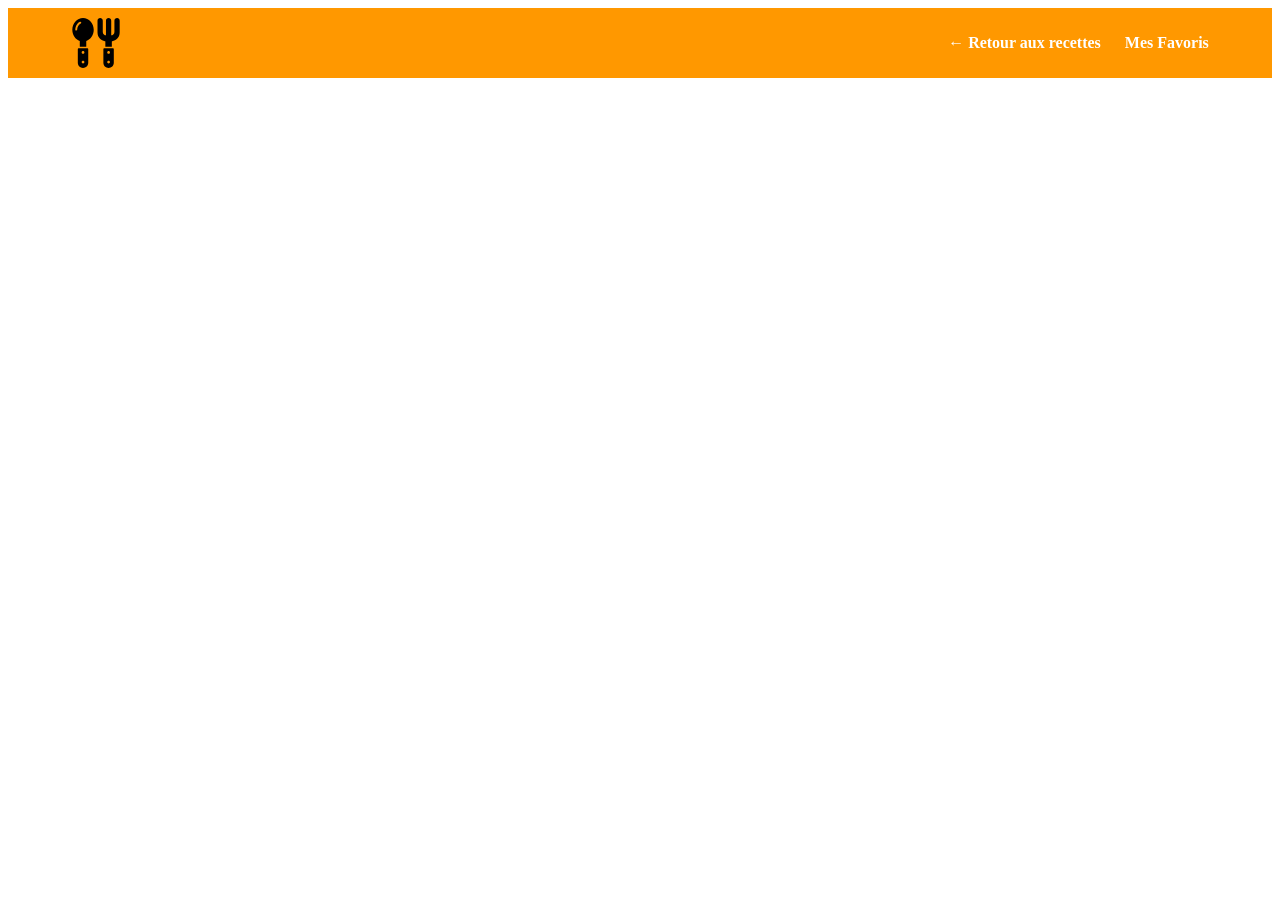
==== details.html @ d4f4e1aa "Header style" ====
<!DOCTYPE html>
<html lang="fr">
<head>
    <meta charset="UTF-8">
    <meta name="viewport" content="width=device-width, initial-scale=1.0">
    <title>Détail de la recette - [Nom de ton site]</title>
    <link rel="stylesheet" href="css/header.css">
    
</head>
<body>

    <header>
        <nav>
            <div class="logo">
                <img src="./assets/meal-svgrepo-com.svg" alt="Logo du site">
            </div>
            <div class="liens">
                <a href="index.html">← Retour aux recettes</a>
                <a href="favoris.html">Mes Favoris</a>
            </div>
        </nav>
    </header>
    
    <div class="BDR">
        <div class="Rechereche">
            <div class="BarRecherche"></div>
            <div class="Filtre"></div>
        </div>
        <div class="Navigation">

        </div>
    </div>

    <main id="details">
        <article class="recette-detail">
            <div class="titre-recette">

            </div>
            <div class="image-recette">
            </div>

            <div class="description">

            </div>

            <div class="details">
                
                <div class="ingredient-recette">
                </div>

                <div class="instructions-recette">
                </div>
            </div>
        </article>
    </main>
---- css/header.css ----
header {
    background-color: #ff9800;
    padding: 10px 5%;
}

nav {
    display: flex;
    justify-content: space-between;
    align-items: center;
}

.logo img {
    height: 50px;
    display: block;
}

.liens a {
    text-decoration: none;
    color: white;
    font-weight: bold;
    margin-left: 20px;
}

.liens a:hover {
    text-decoration: underline;
}
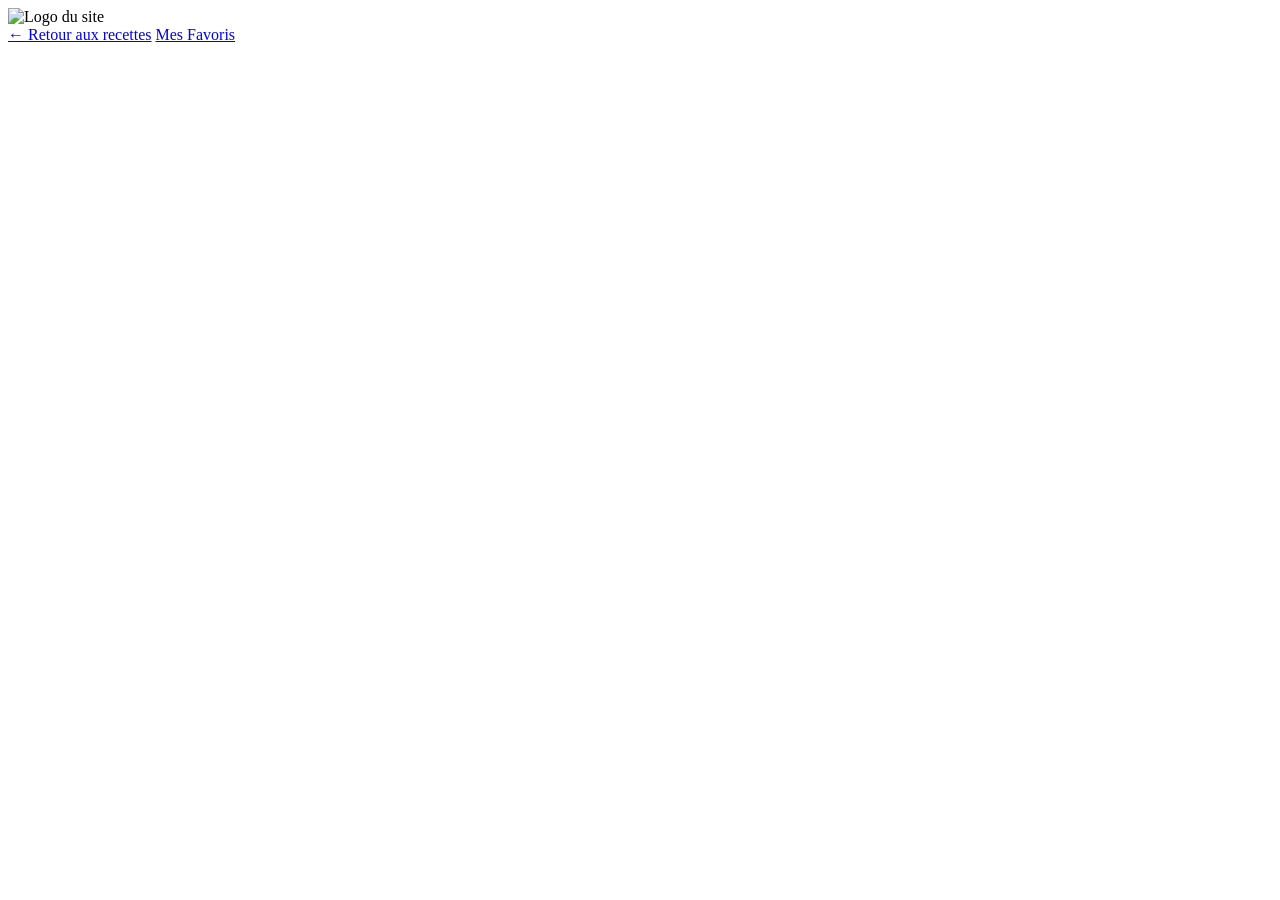
==== commit 863c7b27: "[+] Js dans la page de details" ====
--- a/details.html
+++ b/details.html
@@ -3,16 +3,15 @@
 <head>
     <meta charset="UTF-8">
     <meta name="viewport" content="width=device-width, initial-scale=1.0">
-    <title>Détail de la recette - [Nom de ton site]</title>
-    <link rel="stylesheet" href="css/header.css">
-    
+    <title>Détail de la recette</title>
+    <link rel="stylesheet" href="./css/details.css">
 </head>
 <body>
 
     <header>
         <nav>
             <div class="logo">
-                <img src="./assets/meal-svgrepo-com.svg" alt="Logo du site">
+                <img src="" alt="Logo du site">
             </div>
             <div class="liens">
                 <a href="index.html">← Retour aux recettes</a>
@@ -33,23 +32,17 @@
 
     <main id="details">
         <article class="recette-detail">
-            <div class="titre-recette">
-
-            </div>
-            <div class="image-recette">
-            </div>
-
-            <div class="description">
-
-            </div>
-
-            <div class="details">
-                
-                <div class="ingredient-recette">
-                </div>
-
-                <div class="instructions-recette">
-                </div>
+            <div class="titre-recette"></div>
+            <div class="tags"></div>
+            <div class="image-recette"></div>
+            <div class="description"></div>
+            <div class="details"> 
+                <div class="ingredient-recette"></div>
+                <div class="instructions-recette"></div>
             </div>
         </article>
-    </main>+    </main>
+    <script src="js/api.js"></script>
+    <script src="js/details.js"></script>
+</body>
+</html>
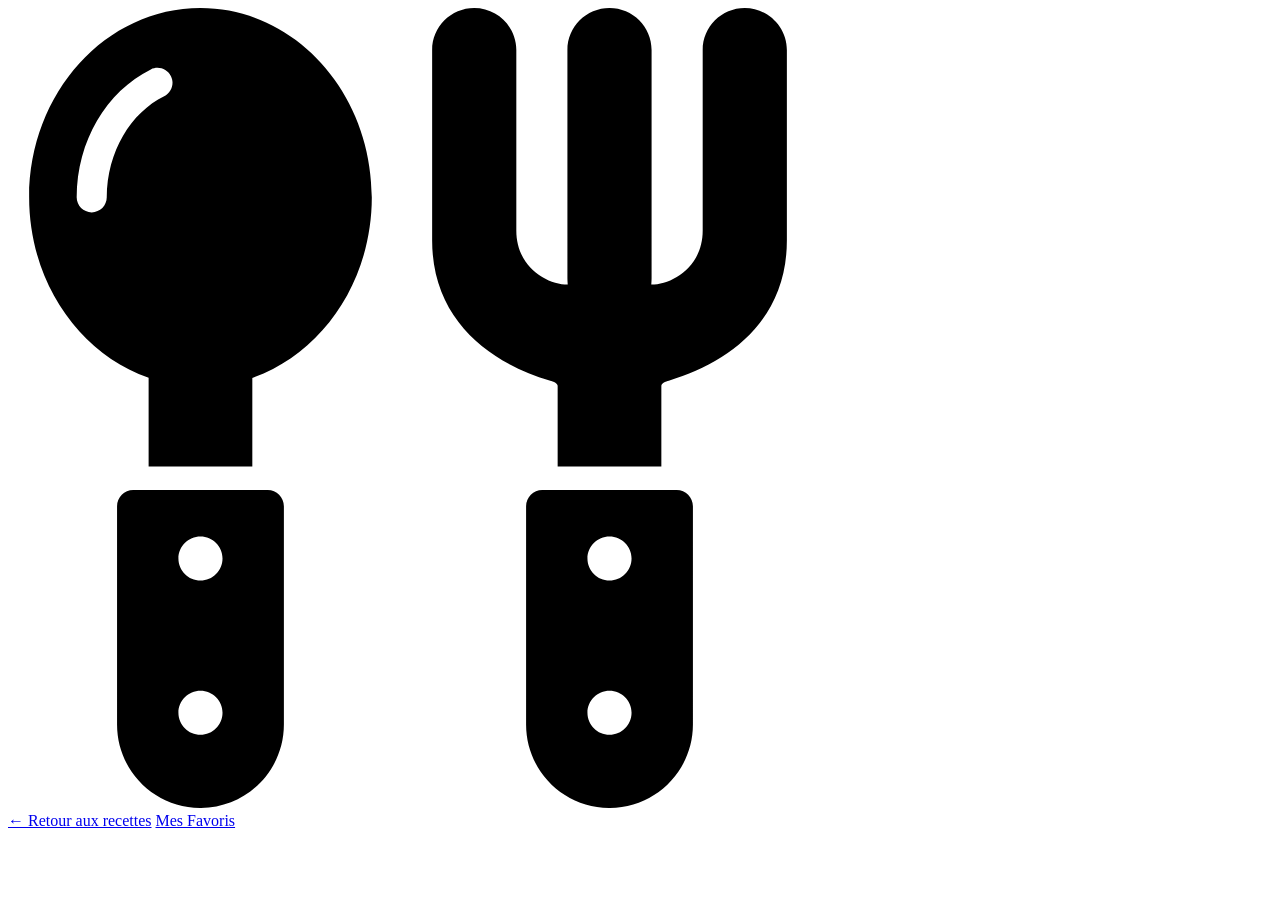
==== commit 3b4c8c8b: "Merge branch 'main' into Mathis" ====
--- a/details.html
+++ b/details.html
@@ -11,7 +11,7 @@
     <header>
         <nav>
             <div class="logo">
-                <img src="" alt="Logo du site">
+                <img src="./assets/meal-svgrepo-com.svg" alt="Logo du site">
             </div>
             <div class="liens">
                 <a href="index.html">← Retour aux recettes</a>
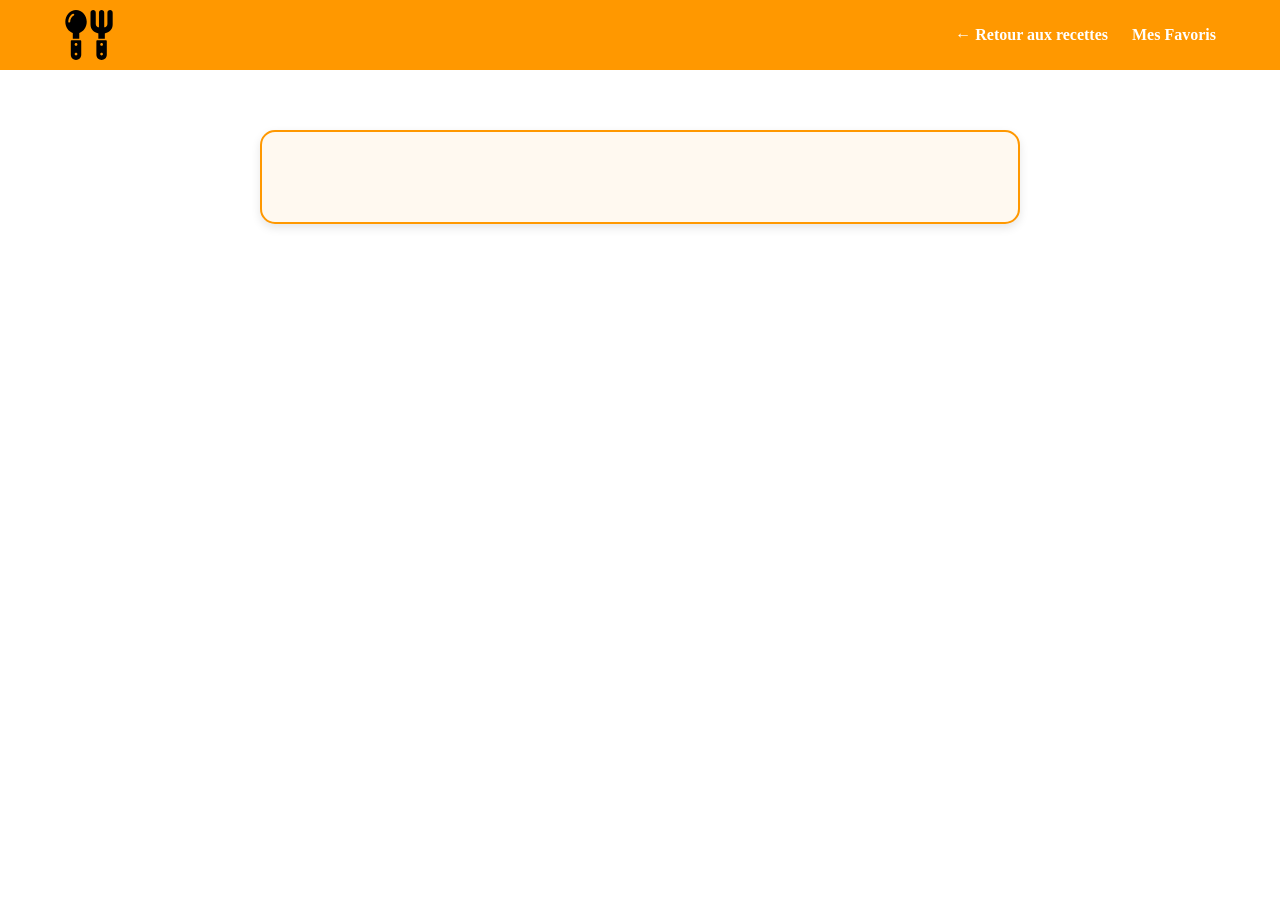
==== commit cd2e9531: "style description" ====
--- a/details.html
+++ b/details.html
@@ -1,11 +1,15 @@
 <!DOCTYPE html>
 <html lang="fr">
+
 <head>
     <meta charset="UTF-8">
     <meta name="viewport" content="width=device-width, initial-scale=1.0">
     <title>Détail de la recette</title>
     <link rel="stylesheet" href="./css/details.css">
+    <link rel="stylesheet" href="./css/header.css">
+    <link rel="stylesheet" href="./css/index.css">
 </head>
+
 <body>
 
     <header>
@@ -19,7 +23,7 @@
             </div>
         </nav>
     </header>
-    
+
     <div class="BDR">
         <div class="Rechereche">
             <div class="BarRecherche"></div>
@@ -32,11 +36,13 @@
 
     <main id="details">
         <article class="recette-detail">
+            <div class="fav">
+            </div>
             <div class="titre-recette"></div>
             <div class="tags"></div>
             <div class="image-recette"></div>
             <div class="description"></div>
-            <div class="details"> 
+            <div class="details">
                 <div class="ingredient-recette"></div>
                 <div class="instructions-recette"></div>
             </div>
@@ -45,4 +51,5 @@
     <script src="js/api.js"></script>
     <script src="js/details.js"></script>
 </body>
+
 </html>
--- a/css/details.css
+++ b/css/details.css
@@ -0,0 +1,52 @@
+#details {
+    max-width: 800px;
+    margin: 40px auto;
+    padding: 20px;
+}
+
+.recette-detail {
+    background-color: #fff9f0;
+    border: 2px solid #ff9800;
+    border-radius: 15px;
+    padding: 30px;
+    box-shadow: 0px 4px 10px rgba(0,0,0,0.1);
+}
+
+.titre-recette {
+    font-size: 2.5em;
+    color: #e67e22;
+    margin-bottom: 20px;
+    text-align: center;
+}
+
+.tags {
+    margin-bottom: 15px;
+    font-weight: bold;
+    color: #000000;
+}
+
+.image-recette img {
+    width: 100%;
+    height: 400px;
+    object-fit: cover;
+    border-radius: 10px;
+}
+
+.description {
+    margin-top: 20px;
+    font-size: 1.2em;
+    line-height: 1.6;
+    color: #333333;
+}
+
+.details {
+    display: flex;
+    gap: 40px;
+    margin-top: 30px;
+    
+}
+
+
+.ingredient-recette, .instructions-recette {
+    flex: 1;
+}
--- a/css/header.css
+++ b/css/header.css
@@ -0,0 +1,26 @@
+header {
+    background-color: #ff9800;
+    padding: 10px 5%;
+}
+
+nav {
+    display: flex;
+    justify-content: space-between;
+    align-items: center;
+}
+
+.logo img {
+    height: 50px;
+    display: block;
+}
+
+.liens a {
+    text-decoration: none;
+    color: white;
+    font-weight: bold;
+    margin-left: 20px;
+}
+
+.liens a:hover {
+    text-decoration: underline;
+}
--- a/css/index.css
+++ b/css/index.css
@@ -0,0 +1,10 @@
+body {
+    margin: 0;
+    padding: 0;
+}
+
+* {
+    box-sizing: border-box;
+    margin: 0;
+    padding: 0;
+}
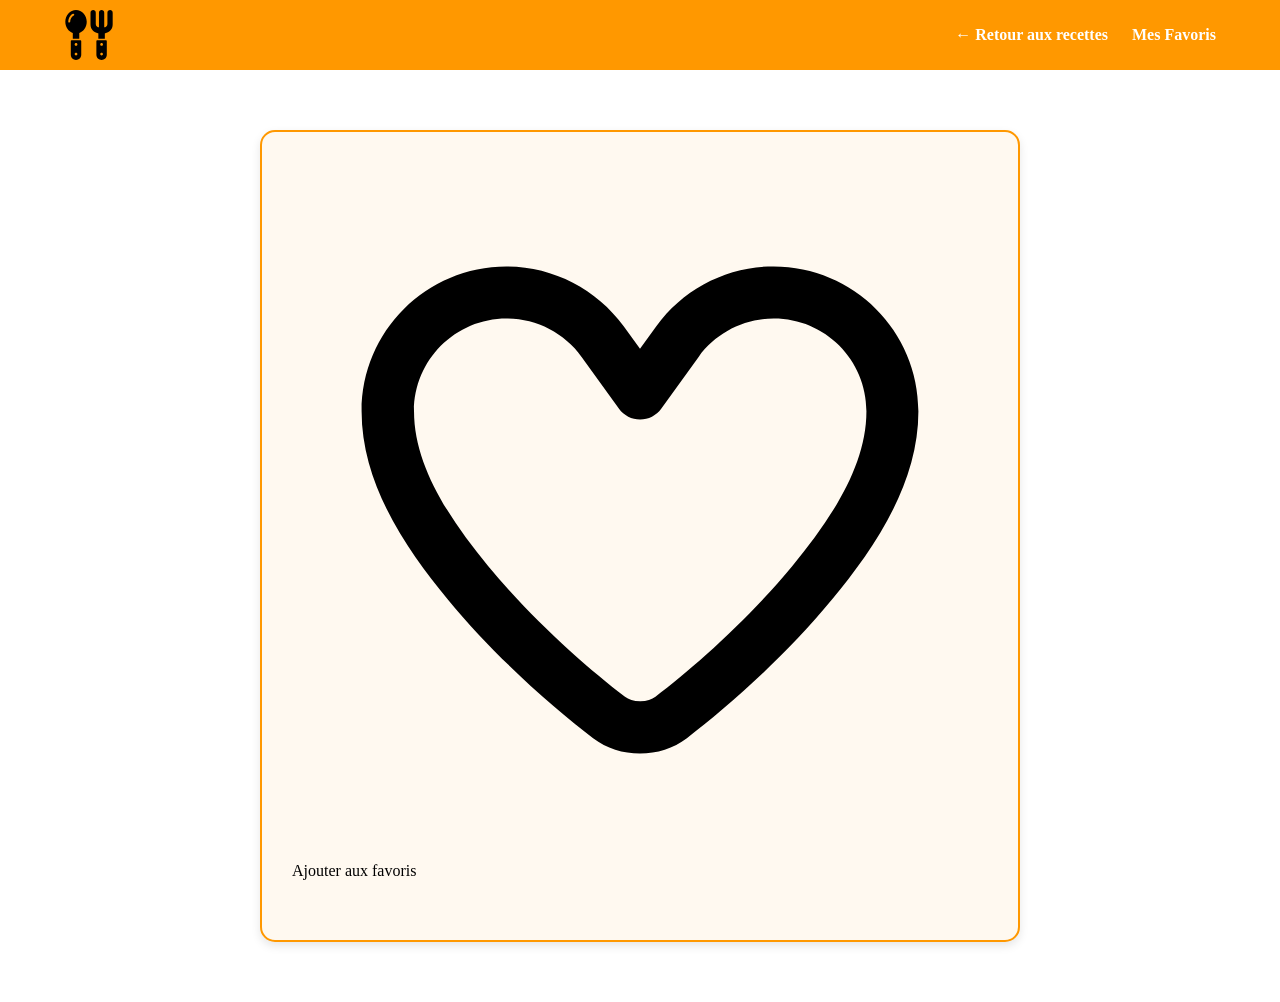
==== commit 3e83f3a7: "[+] Ajout gestion des favoris" ====
--- a/details.html
+++ b/details.html
@@ -37,6 +37,8 @@
     <main id="details">
         <article class="recette-detail">
             <div class="fav">
+                <img class="icon-fav" src="./assets/heart-regular-full.svg" alt="">
+                <span class="text"></span>
             </div>
             <div class="titre-recette"></div>
             <div class="tags"></div>
@@ -48,8 +50,8 @@
             </div>
         </article>
     </main>
+    <script src="js/favoris.js"></script>
     <script src="js/api.js"></script>
     <script src="js/details.js"></script>
 </body>
-
 </html>
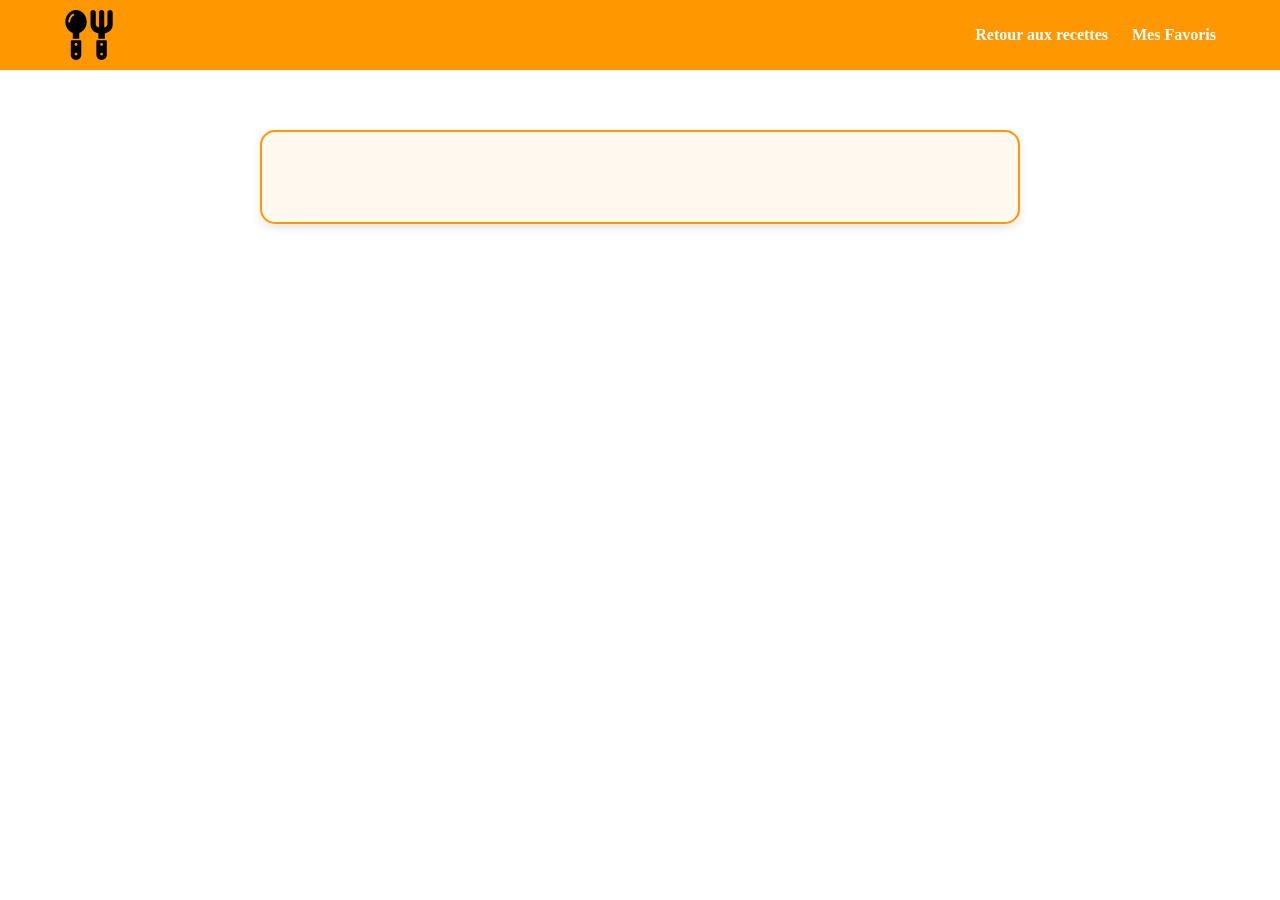
==== commit 61e2d7fb: "Style index" ====
--- a/details.html
+++ b/details.html
@@ -18,27 +18,15 @@
                 <img src="./assets/meal-svgrepo-com.svg" alt="Logo du site">
             </div>
             <div class="liens">
-                <a href="index.html">← Retour aux recettes</a>
+                <a href="index.html">Retour aux recettes</a>
                 <a href="favoris.html">Mes Favoris</a>
             </div>
         </nav>
     </header>
 
-    <div class="BDR">
-        <div class="Rechereche">
-            <div class="BarRecherche"></div>
-            <div class="Filtre"></div>
-        </div>
-        <div class="Navigation">
-
-        </div>
-    </div>
-
     <main id="details">
         <article class="recette-detail">
             <div class="fav">
-                <img class="icon-fav" src="./assets/heart-regular-full.svg" alt="">
-                <span class="text"></span>
             </div>
             <div class="titre-recette"></div>
             <div class="tags"></div>
@@ -50,8 +38,8 @@
             </div>
         </article>
     </main>
-    <script src="js/favoris.js"></script>
     <script src="js/api.js"></script>
     <script src="js/details.js"></script>
 </body>
+
 </html>
--- a/css/details.css
+++ b/css/details.css
@@ -32,7 +32,7 @@
     border-radius: 10px;
 }
 
-.description {
+.description-recette {
     margin-top: 20px;
     font-size: 1.2em;
     line-height: 1.6;
@@ -43,10 +43,4 @@
     display: flex;
     gap: 40px;
     margin-top: 30px;
-    
-}
-
-
-.ingredient-recette, .instructions-recette {
-    flex: 1;
 }
--- a/css/index.css
+++ b/css/index.css
@@ -8,3 +8,103 @@
     margin: 0;
     padding: 0;
 }
+
+
+/* --- Style pour la recherche --- */
+
+.BDR {
+    background-color: #f9f9f9;
+    padding: 20px;
+    margin-bottom: 20px;
+    border-bottom: 3px solid #000000;
+}
+
+.Rechereche {
+    display: flex;
+    flex-direction: column;
+    gap: 15px;
+    align-items: center;
+}
+
+#search-input {
+    width: 100%;
+    max-width: 500px;
+    padding: 10px;
+    border: 2px solid #ddd;
+    border-radius: 5px;
+    font-size: 1rem;
+}
+
+/* --- Style pour les filtres --- */
+
+.Filtre {
+    display: flex;
+    justify-content: center;
+    gap: 10px;
+}
+
+.Filtre select {
+    padding: 8px;
+    border-radius: 5px;
+    border: 1px solid #ff9800;
+    background: white;
+    cursor: pointer;
+}
+
+.results-header {
+    text-align: center;
+    font-size: 1.2em;
+    color: #ff9800;
+    padding-bottom: 20px;
+}
+
+/* --- Style pour les recettes --- */
+
+#recipes-grid {
+    display: flex;
+    flex-wrap: wrap;
+    gap: 30px;
+    justify-content: center;
+
+}
+
+.recipe-card {
+    background-color: #fff9f0;
+    border: solid;
+    border-color: #ff9800;
+    border-radius: 10%;
+    width: 300px;
+    display: flex;
+    flex-direction: column;
+    align-items: center;
+
+}
+
+.card-image-wrap img {
+    width: auto;
+    height: 250px;
+    padding-top: 20px;
+}
+
+.recipe-card a {
+    text-decoration: none;
+}
+
+.card-category {
+    text-decoration: none;
+    margin-top: 20px;
+    color: #ff9800;
+    padding: 5px;
+    font-size: 0.9rem;
+}
+.card-body {
+    padding: 10px;
+    color: black;
+    text-decoration: none;
+}
+
+.btn-voir {
+    text-decoration: none;
+    color: #ff9800;
+    font-weight: bold;
+}
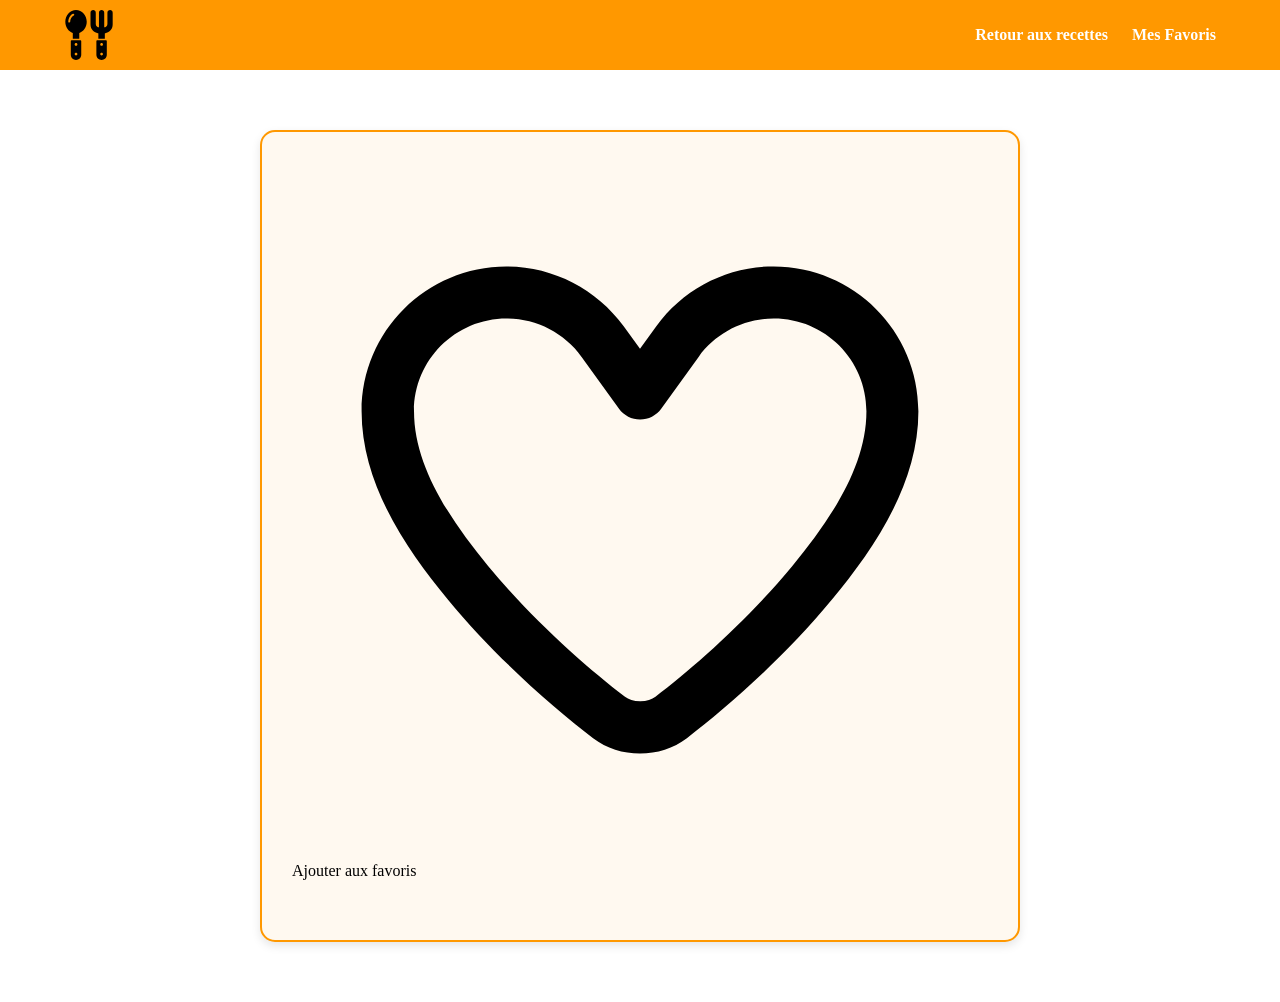
==== commit 9a68f0e9: "Merge branch 'main' into aurelien" ====
--- a/details.html
+++ b/details.html
@@ -27,6 +27,8 @@
     <main id="details">
         <article class="recette-detail">
             <div class="fav">
+                <img class="icon-fav" src="./assets/heart-regular-full.svg" alt="">
+                <span class="text"></span>
             </div>
             <div class="titre-recette"></div>
             <div class="tags"></div>
@@ -38,8 +40,8 @@
             </div>
         </article>
     </main>
+    <script src="js/favoris.js"></script>
     <script src="js/api.js"></script>
     <script src="js/details.js"></script>
 </body>
-
 </html>
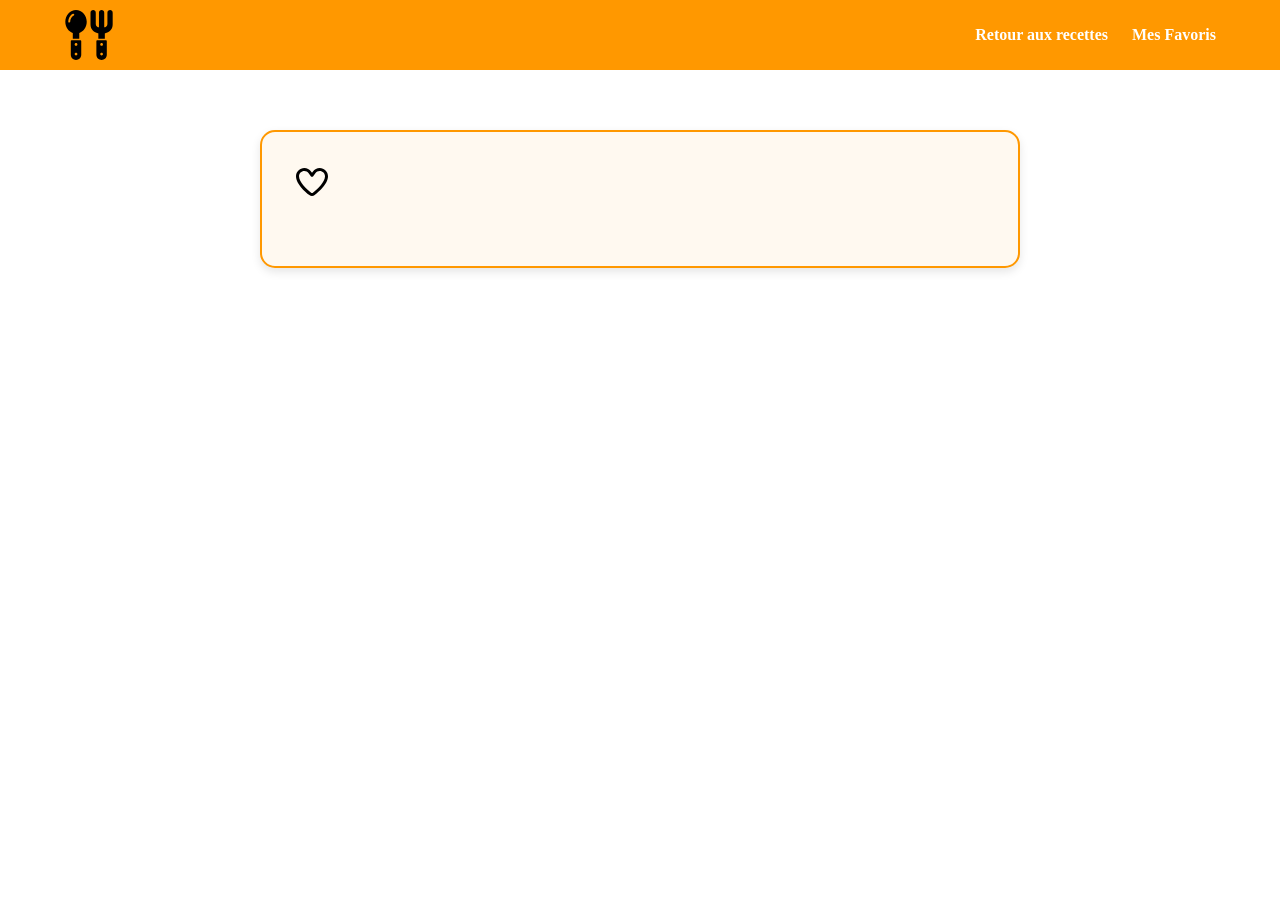
==== commit b9248783: "modification fav-icon" ====
--- a/details.html
+++ b/details.html
@@ -7,7 +7,6 @@
     <title>Détail de la recette</title>
     <link rel="stylesheet" href="./css/details.css">
     <link rel="stylesheet" href="./css/header.css">
-    <link rel="stylesheet" href="./css/index.css">
 </head>
 
 <body>
@@ -27,8 +26,7 @@
     <main id="details">
         <article class="recette-detail">
             <div class="fav">
-                <img class="icon-fav" src="./assets/heart-regular-full.svg" alt="">
-                <span class="text"></span>
+                <img class="icon-fav" src="./assets/heart-regular-full.svg" alt="Bouton favoris">
             </div>
             <div class="titre-recette"></div>
             <div class="tags"></div>
--- a/css/details.css
+++ b/css/details.css
@@ -35,7 +35,6 @@
 .description-recette {
     margin-top: 20px;
     font-size: 1.2em;
-    line-height: 1.6;
     color: #333333;
 }
 
@@ -43,4 +42,9 @@
     display: flex;
     gap: 40px;
     margin-top: 30px;
+}
+
+.icon-fav {
+    width: 40px;
+    height: 40px;
 }
--- a/css/header.css
+++ b/css/header.css
@@ -1,3 +1,9 @@
+* {
+    box-sizing: border-box;
+    margin: 0;
+    padding: 0;
+}
+
 header {
     background-color: #ff9800;
     padding: 10px 5%;
